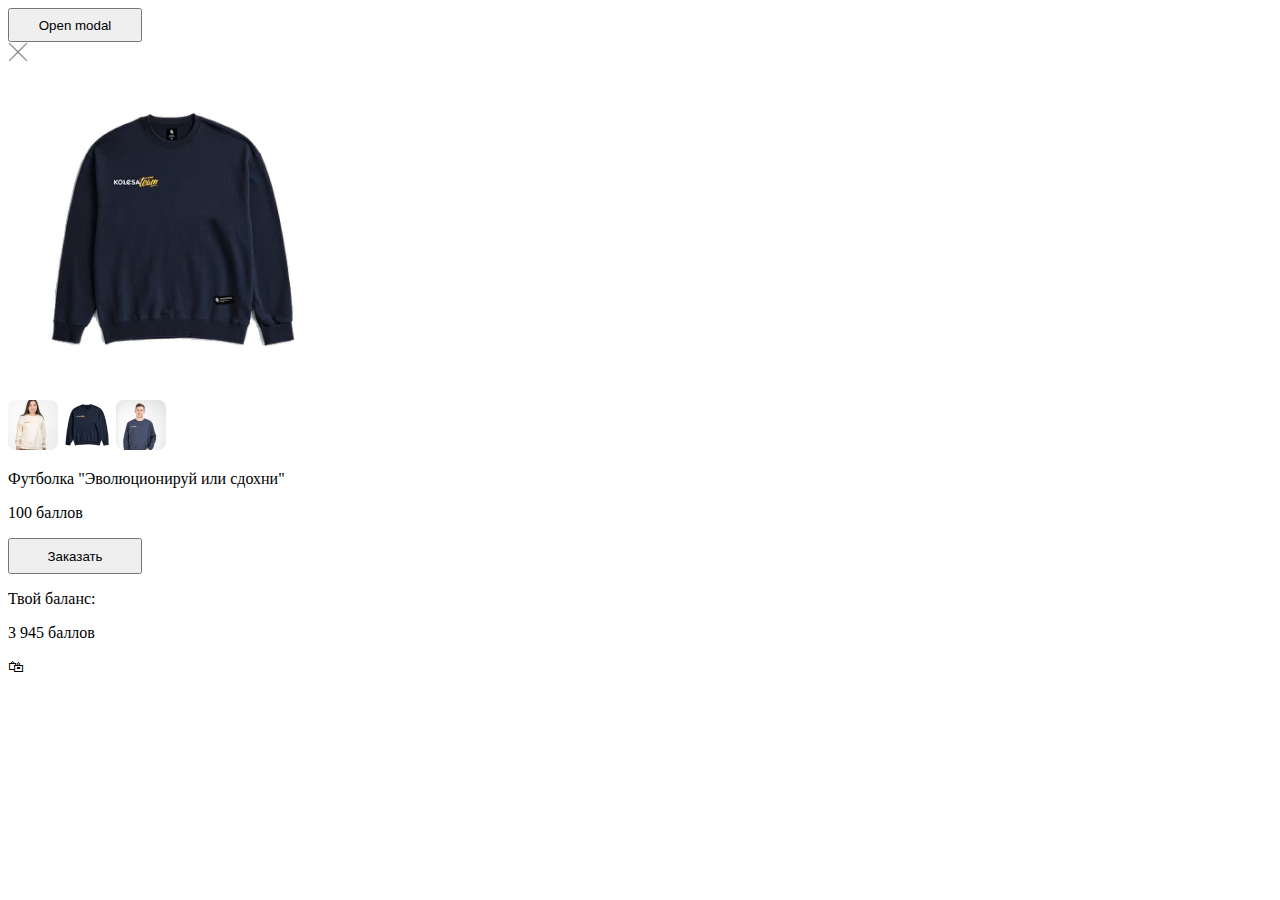
==== index.html @ 21a2577d "In process of creating modal" ====
<!DOCTYPE html>
<html lang="en">
  <head>
    <meta charset="UTF-8" />
    <link rel="icon" type="image/svg+xml" href="/src/assets/favicon.svg" />
    <meta name="viewport" content="width=device-width, initial-scale=1.0" />
    <link rel="preconnect" href="https://fonts.googleapis.com">
    <link rel="preconnect" href="https://fonts.gstatic.com" crossorigin>
    <link href="https://fonts.googleapis.com/css2?family=Open+Sans&display=swap" rel="stylesheet">
    <title>Vite App</title>
  </head>
  <body>
    <div id="app"></div>
    <!-- Button that opens modal -->
    <button type="button" class="open-modal"
    data-toggle="modal" data-target="#modal"
    style="width: 134px; height: 34px;">
        Open modal
    </button>
    <!-- Backdrop -->
    <div class="modal-backdrop"></div>
    <!-- Modal -->
    <div class="modal"
    style="max-width: 1039px; height: fit-content;">
        <div class="modal-content">
            <img src="./src/assets/Icon shape.svg" alt="close sign" class="close">
            <div class="modal-body">
                <div class="images">
                    <img src="./src/assets/image 7.png" alt="Самая модная футболка">
                    <div class="images-previews">
                        <img src="./src/assets/🌆 Image.png" alt="Третья модная фотка">
                        <img src="./src/assets/🌆 Image-1.png" alt="Первая модная фотка">
                        <img src="./src/assets/🌆 Image-2.png" alt="Вторая модная фотка">
                    </div>
                </div>
                <div class="description">
                    <p class="title">Футболка "Эволюционируй или сдохни"</p>
                    <p class="price">100 баллов</p>
                    <button type="button" class="buy"
                    style="width: 134px; height: 36px;">
                    Заказать
                    </button>
                </div>
                <div class="balance">
                    <div class="balance-description">
                        <p class="balance-text">Твой баланс:</p>
                        <p class="balance-amount">3 945 баллов</p>
                    </div>
                    <span class="balance-icon">🛍</span>
                </div>
            </div>
        </div>
    </div>
    <script type="module" src="/src/js/main.js"></script>
  </body>
</html>
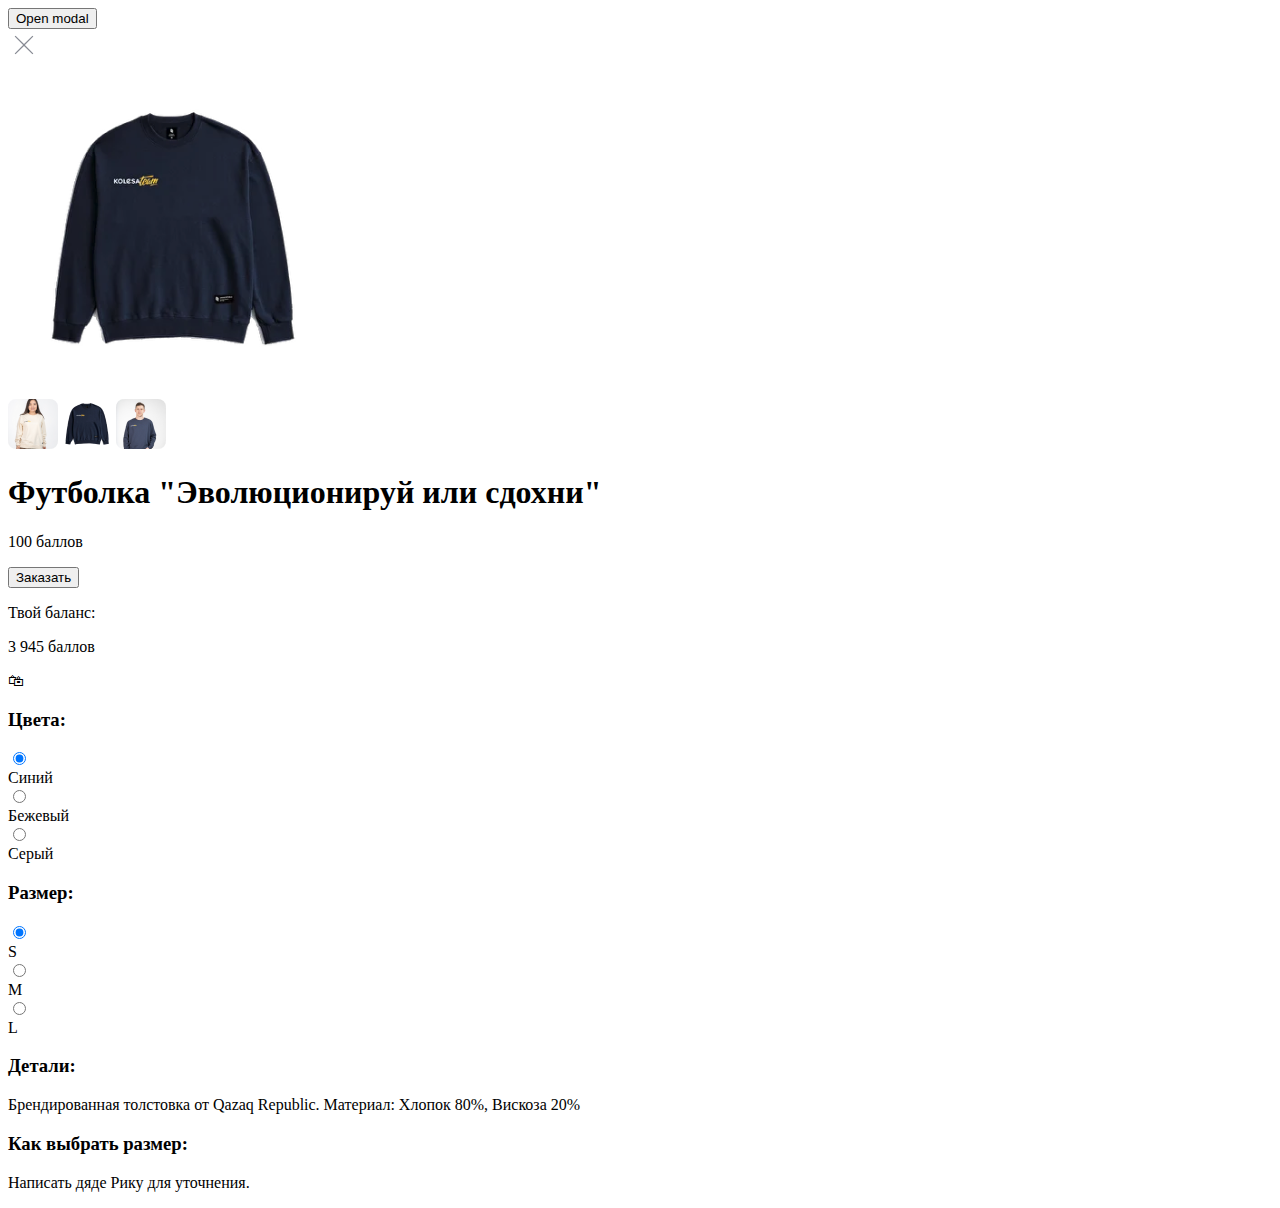
==== commit 2c56a1ed: "Исправления и доработки" ====
--- a/index.html
+++ b/index.html
@@ -1,6 +1,7 @@
 <!DOCTYPE html>
 <html lang="en">
-  <head>
+
+<head>
     <meta charset="UTF-8" />
     <link rel="icon" type="image/svg+xml" href="/src/assets/favicon.svg" />
     <meta name="viewport" content="width=device-width, initial-scale=1.0" />
@@ -8,49 +9,105 @@
     <link rel="preconnect" href="https://fonts.gstatic.com" crossorigin>
     <link href="https://fonts.googleapis.com/css2?family=Open+Sans&display=swap" rel="stylesheet">
     <title>Vite App</title>
-  </head>
-  <body>
+</head>
+
+<body>
     <div id="app"></div>
     <!-- Button that opens modal -->
-    <button type="button" class="open-modal"
-    data-toggle="modal" data-target="#modal"
-    style="width: 134px; height: 34px;">
+    <button type="button" class="open-modal">
         Open modal
     </button>
     <!-- Backdrop -->
     <div class="modal-backdrop"></div>
     <!-- Modal -->
-    <div class="modal"
-    style="max-width: 1039px; height: fit-content;">
+    <div class="modal">
         <div class="modal-content">
-            <img src="./src/assets/Icon shape.svg" alt="close sign" class="close">
+            <img src="./src/assets/Close/close_big.svg" alt="close sign" class="close">
             <div class="modal-body">
                 <div class="images">
-                    <img src="./src/assets/image 7.png" alt="Самая модная футболка">
+                    <img src="./src/assets/image_7.png" alt="Самая модная футболка">
                     <div class="images-previews">
-                        <img src="./src/assets/🌆 Image.png" alt="Третья модная фотка">
-                        <img src="./src/assets/🌆 Image-1.png" alt="Первая модная фотка">
-                        <img src="./src/assets/🌆 Image-2.png" alt="Вторая модная фотка">
+                        <img src="./src/assets/image.png" alt="Третья модная фотка">
+                        <img src="./src/assets/image_1.png" alt="Первая модная фотка">
+                        <img src="./src/assets/image_2.png" alt="Вторая модная фотка">
                     </div>
                 </div>
                 <div class="description">
-                    <p class="title">Футболка "Эволюционируй или сдохни"</p>
-                    <p class="price">100 баллов</p>
-                    <button type="button" class="buy"
-                    style="width: 134px; height: 36px;">
-                    Заказать
-                    </button>
-                </div>
-                <div class="balance">
-                    <div class="balance-description">
-                        <p class="balance-text">Твой баланс:</p>
-                        <p class="balance-amount">3 945 баллов</p>
+                    <div class="description-head">
+                        <h1 class="title">Футболка "Эволюционируй или сдохни"</h1>
+                        <p class="price">100 баллов</p>
+                        <button type="button" class="buy">
+                            Заказать
+                        </button>
                     </div>
-                    <span class="balance-icon">🛍</span>
+                    <div class="description-balance">
+                        <div class="balance-details">
+                            <p class="balance-text">Твой баланс:</p>
+                            <p class="balance-amount">3 945 баллов</p>
+                        </div>
+                        <span class="balance-icon">🛍</span>
+                    </div>
+                    <!-- colors -->
+                    <div class="colors">
+                        <h3>Цвета: </h3>
+                        <form>
+                            <div class="colors_radio_btn">
+                                <input class="color_input" id="radio-1" type="radio" name="radio" value="blue" checked>
+                                <div class="color-block blue"></div>
+                                <label for="radio-1">Синий</label>
+                            </div>
+
+                            <div class="colors_radio_btn">
+                                <input class="color_input" id="radio-2" type="radio" name="radio" value="beige">
+                                <div class="color-block beige"></div>
+                                <label for="radio-2">Бежевый</label>
+                            </div>
+
+                            <div class="colors_radio_btn">
+                                <input class="color_input" id="radio-3" type="radio" name="radio" value="gray">
+                                <div class="color-block gray"></div>
+                                <label for="radio-3">Серый</label>
+                            </div>
+                        </form>
+                    </div>
+                    <!-- size -->
+                    <div class="sizes">
+                        <h3>Размер: </h3>
+                        <form>
+                            <div class="sizes_radio_btn">
+                                <input class="size_input" id="radio-4" type="radio" name="radio" value="small" checked>
+                                <div class="size-block"></div>
+                                <label for="radio-4">S</label>
+                            </div>
+
+                            <div class="sizes_radio_btn">
+                                <input class="size_input" id="radio-5" type="radio" name="radio" value="medium">
+                                <div class="size-block"></div>
+                                <label for="radio-5">M</label>
+                            </div>
+
+                            <div class="sizes_radio_btn">
+                                <input class="size_input" id="radio-6" type="radio" name="radio" value="large">
+                                <div class="size-block"></div>
+                                <label for="radio-6">L</label>
+                            </div>
+                        </form>
+                    </div>
+                    <!-- details -->
+                    <div class="details">
+                        <h3>Детали: </h3>
+                        <p>Брендированная толстовка от Qazaq Republic. Материал: Хлопок 80%, Вискоза 20%</p>
+                    </div>
+                    <!-- how to choose -->
+                    <div class="choose">
+                        <h3>Как выбрать размер: </h3>
+                        <p>Написать дяде Рику для уточнения.</p>
+                    </div>
                 </div>
             </div>
         </div>
     </div>
     <script type="module" src="/src/js/main.js"></script>
-  </body>
+</body>
+
 </html>
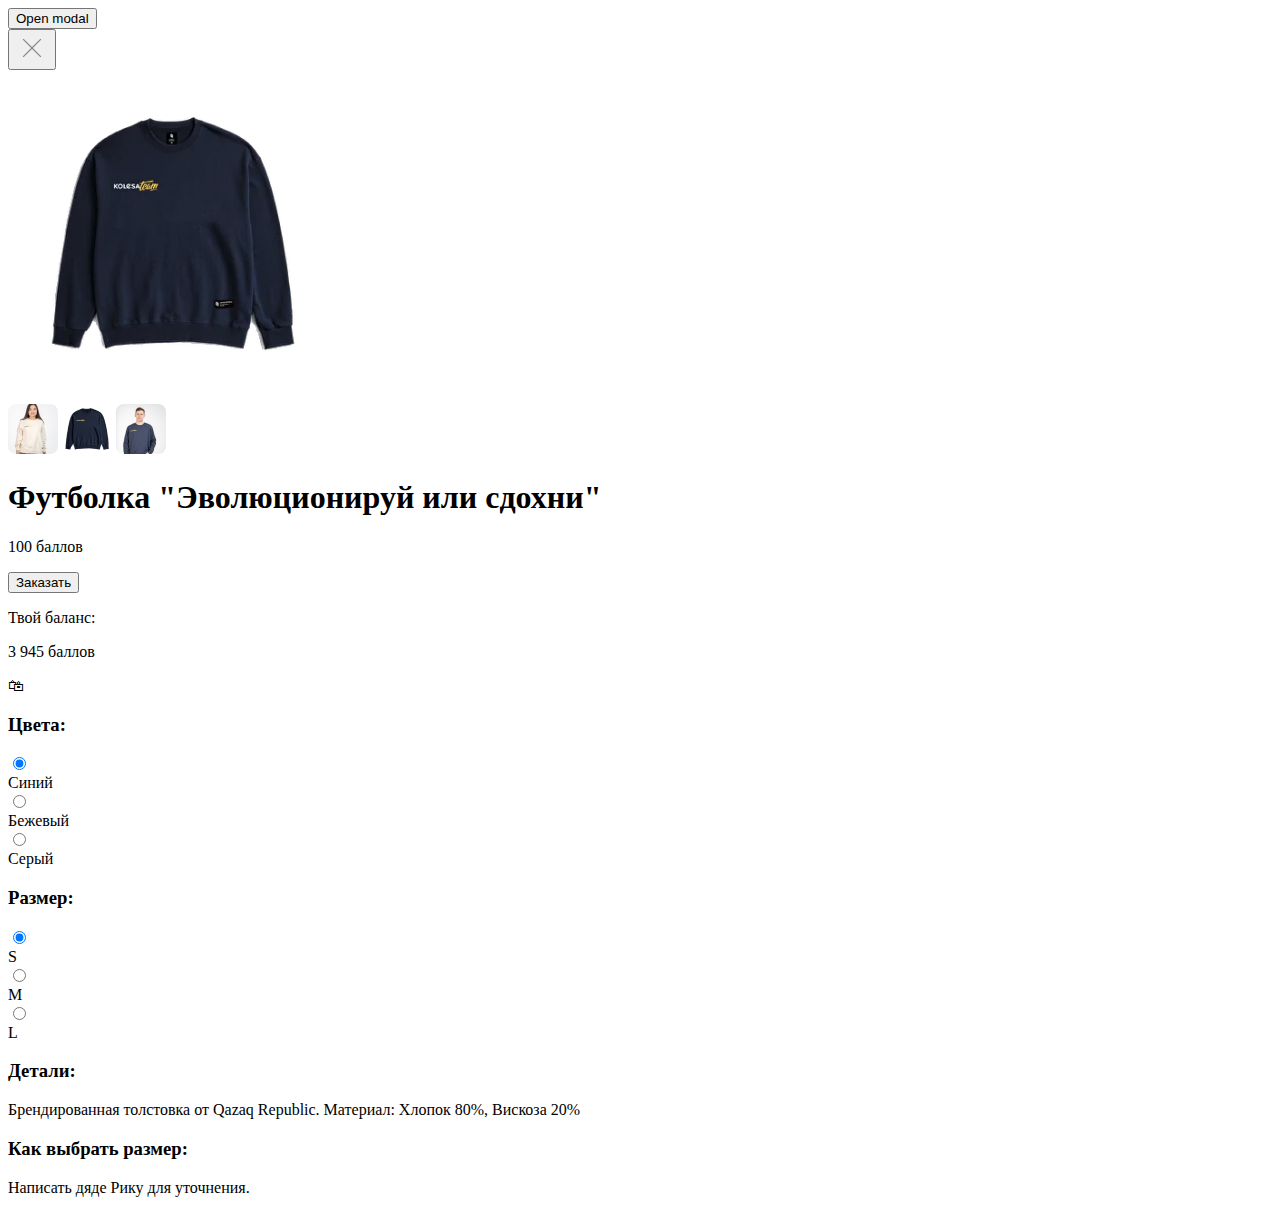
==== commit 3030389d: "небольшие поправки в html" ====
--- a/index.html
+++ b/index.html
@@ -22,7 +22,9 @@
     <!-- Modal -->
     <div class="modal">
         <div class="modal-content">
-            <img src="./src/assets/Close/close_big.svg" alt="close sign" class="close">
+            <button type="button">
+                <img src="./src/assets/Close/close_big.svg" alt="close sign" class="close">
+            </button>
             <div class="modal-body">
                 <div class="images">
                     <img src="./src/assets/image_7.png" alt="Самая модная футболка">
@@ -49,7 +51,7 @@
                     </div>
                     <!-- colors -->
                     <div class="colors">
-                        <h3>Цвета: </h3>
+                        <h3>Цвета:</h3>
                         <form>
                             <div class="colors_radio_btn">
                                 <input class="color_input" id="radio-1" type="radio" name="radio" value="blue" checked>
@@ -72,7 +74,7 @@
                     </div>
                     <!-- size -->
                     <div class="sizes">
-                        <h3>Размер: </h3>
+                        <h3>Размер:</h3>
                         <form>
                             <div class="sizes_radio_btn">
                                 <input class="size_input" id="radio-4" type="radio" name="radio" value="small" checked>
@@ -95,12 +97,12 @@
                     </div>
                     <!-- details -->
                     <div class="details">
-                        <h3>Детали: </h3>
+                        <h3>Детали:</h3>
                         <p>Брендированная толстовка от Qazaq Republic. Материал: Хлопок 80%, Вискоза 20%</p>
                     </div>
                     <!-- how to choose -->
                     <div class="choose">
-                        <h3>Как выбрать размер: </h3>
+                        <h3>Как выбрать размер:</h3>
                         <p>Написать дяде Рику для уточнения.</p>
                     </div>
                 </div>
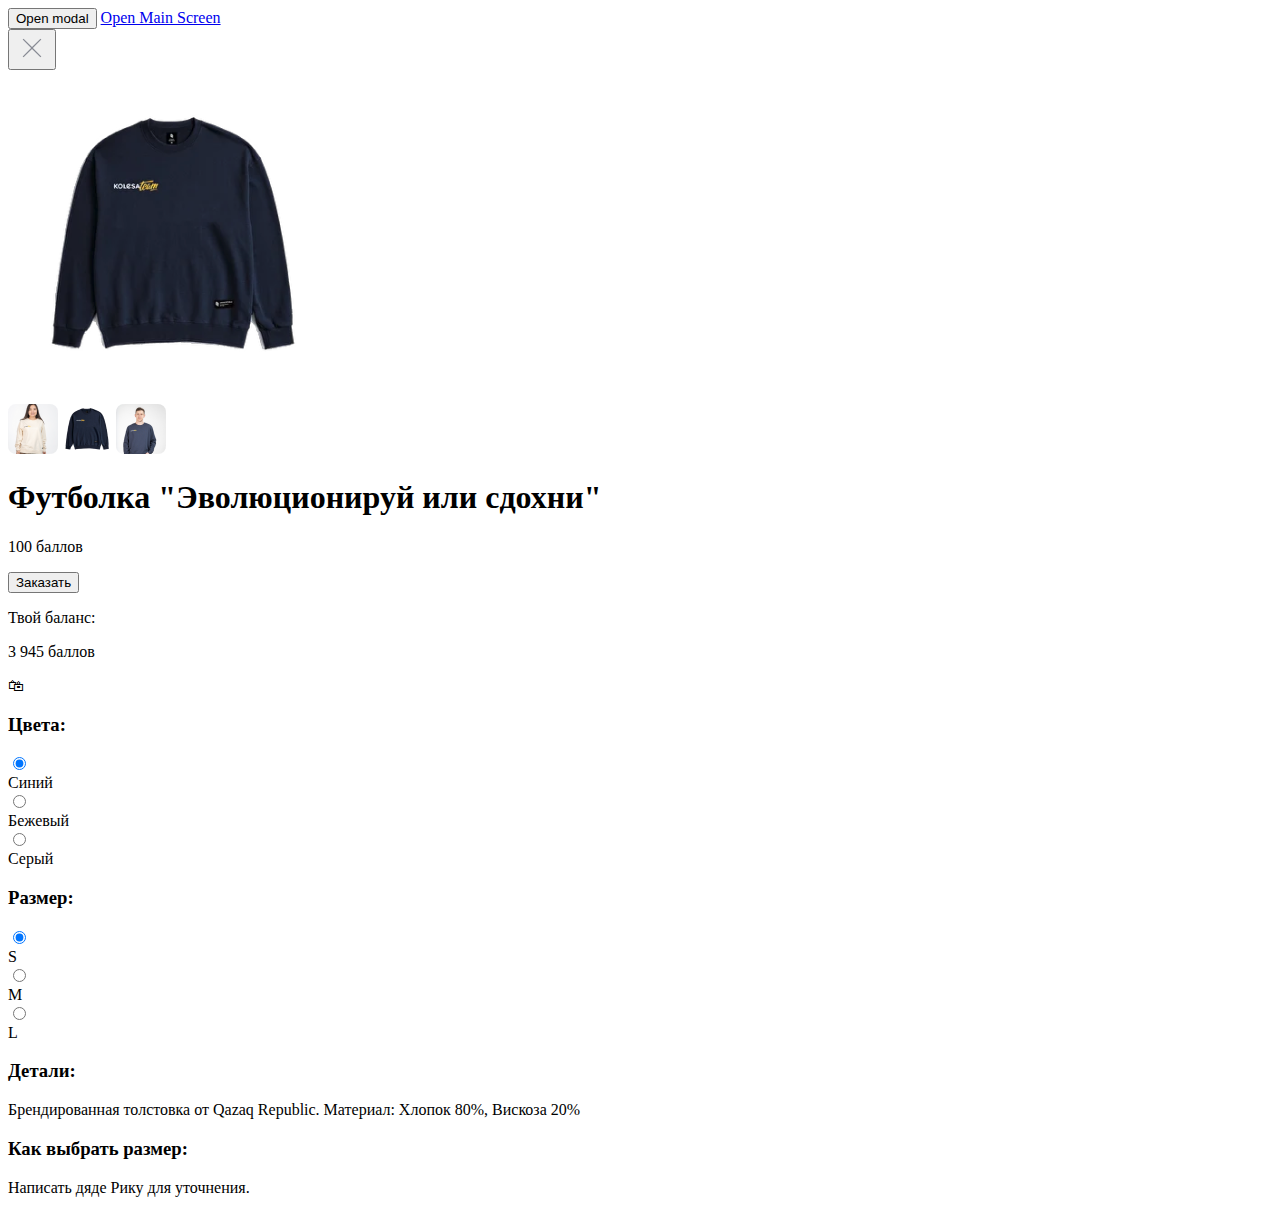
==== commit 91756d09: "Main Screen" ====
--- a/index.html
+++ b/index.html
@@ -14,31 +14,55 @@
 <body>
     <div id="app"></div>
     <!-- Button that opens modal -->
-    <button type="button" class="open-modal">
+    <button
+        type="button"
+        class="open-modal"
+    >
         Open modal
     </button>
+    <!-- Go to Main Screen -->
+    <a href="./main.html">Open Main Screen</a>
     <!-- Backdrop -->
     <div class="modal-backdrop"></div>
     <!-- Modal -->
     <div class="modal">
         <div class="modal-content">
             <button type="button">
-                <img src="./src/assets/Close/close_big.svg" alt="close sign" class="close">
+                <img
+                    src="./src/assets/Close/close_big.svg"
+                    alt="close sign"
+                    class="close"
+                >
             </button>
             <div class="modal-body">
                 <div class="images">
-                    <img src="./src/assets/image_7.png" alt="Самая модная футболка">
+                    <img
+                        src="./src/assets/image_7.png"
+                        alt="Самая модная футболка"
+                    >
                     <div class="images-previews">
-                        <img src="./src/assets/image.png" alt="Третья модная фотка">
-                        <img src="./src/assets/image_1.png" alt="Первая модная фотка">
-                        <img src="./src/assets/image_2.png" alt="Вторая модная фотка">
+                        <img
+                            src="./src/assets/image.png"
+                            alt="Третья модная фотка"
+                        >
+                        <img
+                            src="./src/assets/image_1.png"
+                            alt="Первая модная фотка"
+                        >
+                        <img
+                            src="./src/assets/image_2.png"
+                            alt="Вторая модная фотка"
+                        >
                     </div>
                 </div>
                 <div class="description">
                     <div class="description-head">
                         <h1 class="title">Футболка "Эволюционируй или сдохни"</h1>
                         <p class="price">100 баллов</p>
-                        <button type="button" class="buy">
+                        <button
+                            type="button"
+                            class="buy"
+                        >
                             Заказать
                         </button>
                     </div>
@@ -54,19 +78,38 @@
                         <h3>Цвета:</h3>
                         <form>
                             <div class="colors_radio_btn">
-                                <input class="color_input" id="radio-1" type="radio" name="radio" value="blue" checked>
+                                <input
+                                    class="color_input"
+                                    id="radio-1"
+                                    type="radio"
+                                    name="radio"
+                                    value="blue"
+                                    checked
+                                >
                                 <div class="color-block blue"></div>
                                 <label for="radio-1">Синий</label>
                             </div>
 
                             <div class="colors_radio_btn">
-                                <input class="color_input" id="radio-2" type="radio" name="radio" value="beige">
+                                <input
+                                class="color_input"
+                                id="radio-2"
+                                type="radio"
+                                name="radio"
+                                value="beige"
+                                >
                                 <div class="color-block beige"></div>
                                 <label for="radio-2">Бежевый</label>
                             </div>
 
                             <div class="colors_radio_btn">
-                                <input class="color_input" id="radio-3" type="radio" name="radio" value="gray">
+                                <input
+                                class="color_input"
+                                id="radio-3"
+                                type="radio"
+                                name="radio"
+                                value="gray"
+                                >
                                 <div class="color-block gray"></div>
                                 <label for="radio-3">Серый</label>
                             </div>
@@ -77,19 +120,38 @@
                         <h3>Размер:</h3>
                         <form>
                             <div class="sizes_radio_btn">
-                                <input class="size_input" id="radio-4" type="radio" name="radio" value="small" checked>
+                                <input
+                                class="size_input"
+                                id="radio-4"
+                                type="radio"
+                                name="radio"
+                                value="small"
+                                checked
+                                >
                                 <div class="size-block"></div>
                                 <label for="radio-4">S</label>
                             </div>
 
                             <div class="sizes_radio_btn">
-                                <input class="size_input" id="radio-5" type="radio" name="radio" value="medium">
+                                <input
+                                class="size_input"
+                                id="radio-5"
+                                type="radio"
+                                name="radio"
+                                value="medium"
+                                >
                                 <div class="size-block"></div>
                                 <label for="radio-5">M</label>
                             </div>
 
                             <div class="sizes_radio_btn">
-                                <input class="size_input" id="radio-6" type="radio" name="radio" value="large">
+                                <input
+                                class="size_input"
+                                id="radio-6"
+                                type="radio"
+                                name="radio"
+                                value="large"
+                                >
                                 <div class="size-block"></div>
                                 <label for="radio-6">L</label>
                             </div>
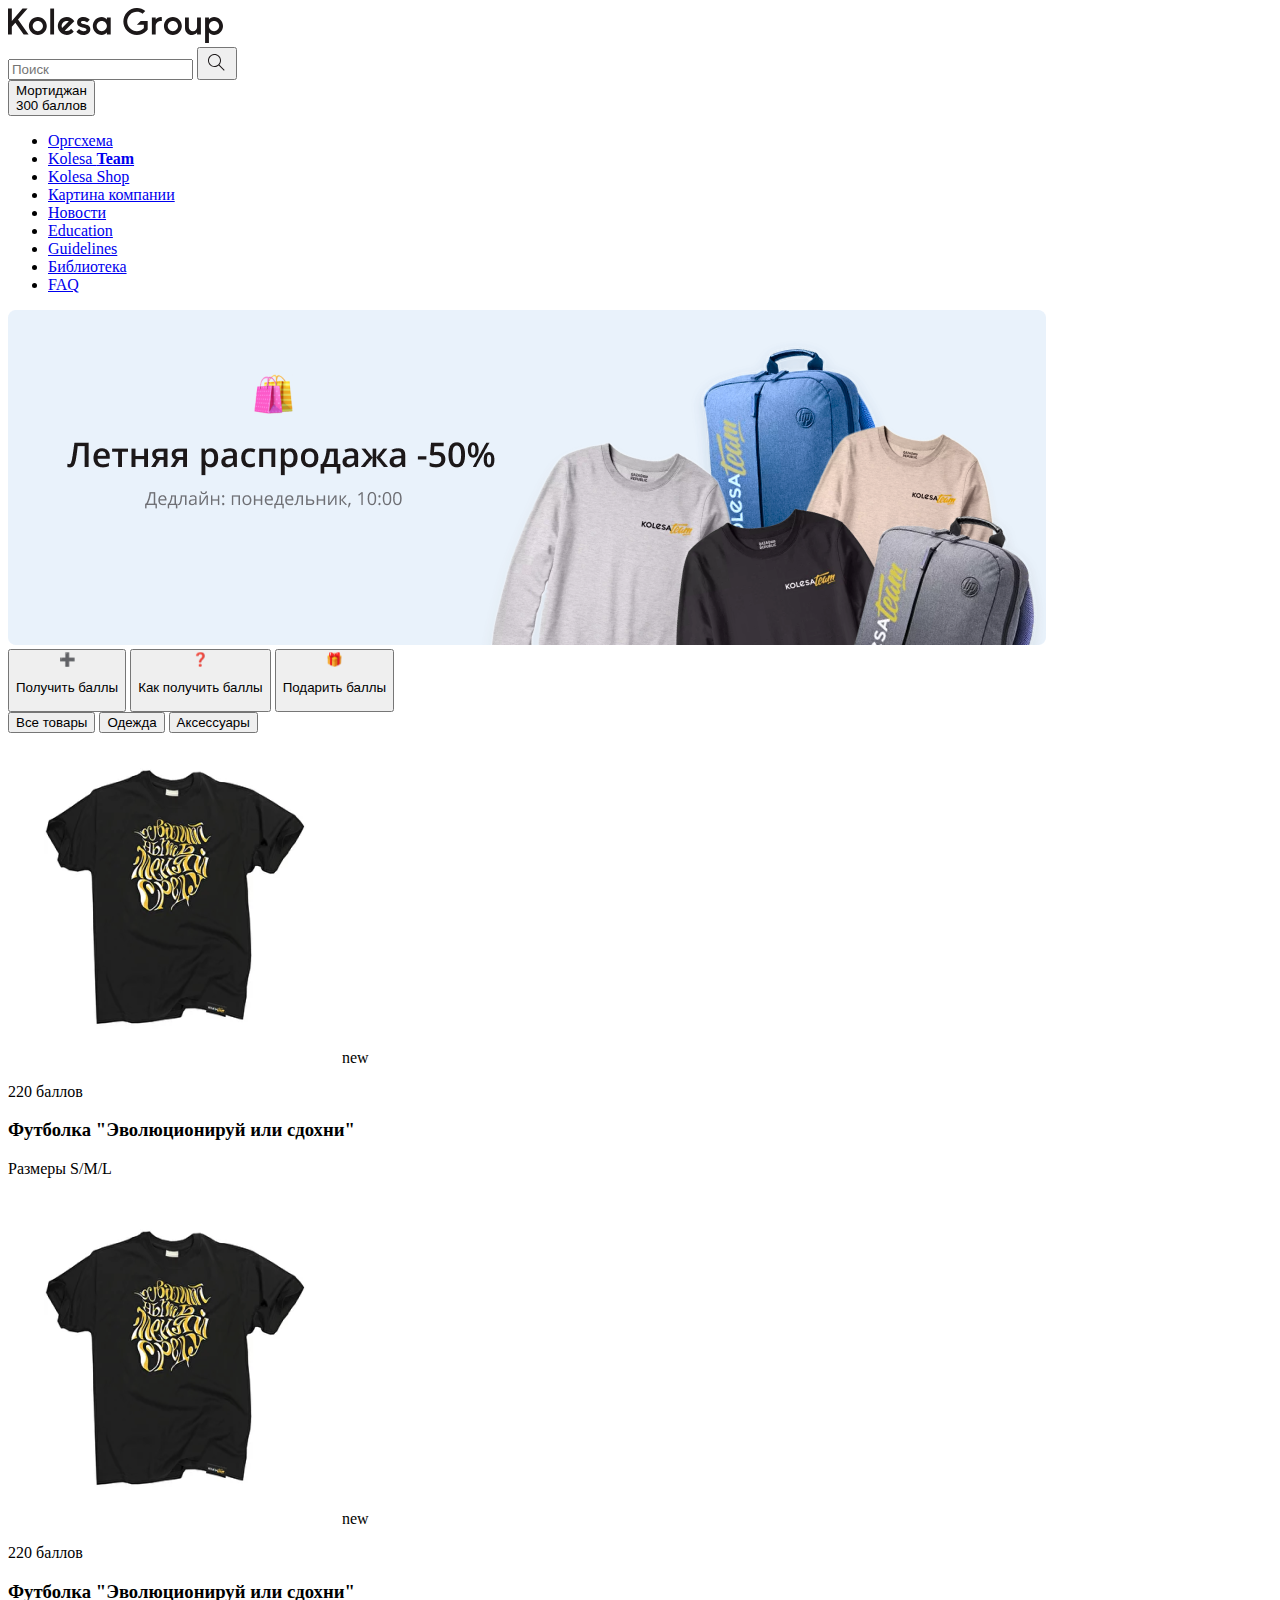
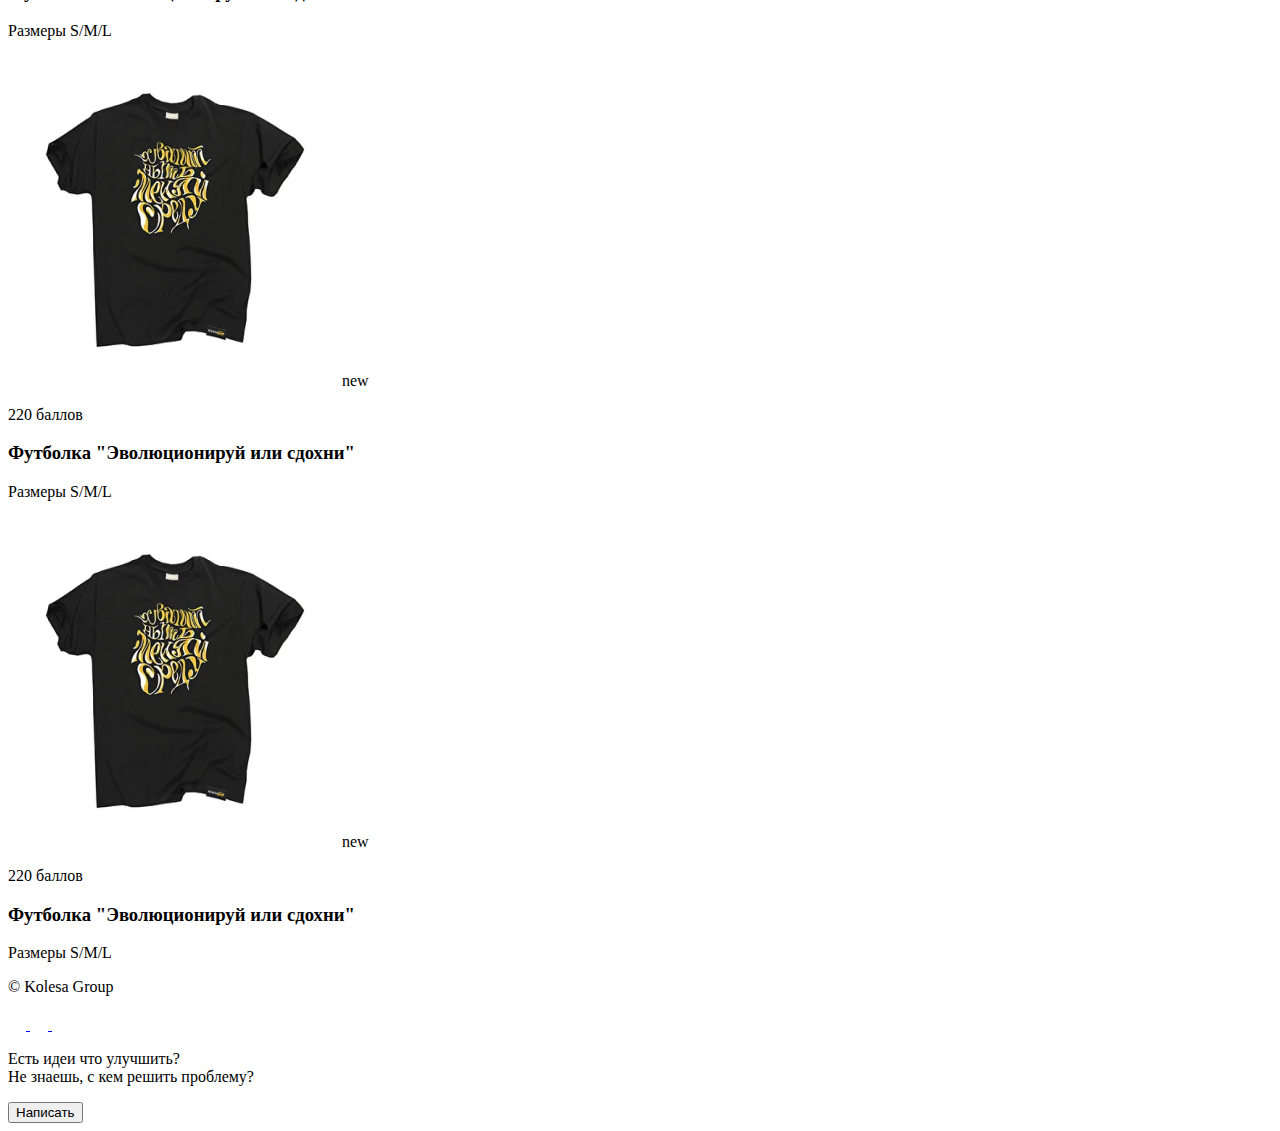
==== commit ad0732dd: "added scss, fixed bem" ====
--- a/index.html
+++ b/index.html
@@ -2,176 +2,337 @@
 <html lang="en">
 
 <head>
-    <meta charset="UTF-8" />
-    <link rel="icon" type="image/svg+xml" href="/src/assets/favicon.svg" />
-    <meta name="viewport" content="width=device-width, initial-scale=1.0" />
+    <meta charset="UTF-8">
+    <meta http-equiv="X-UA-Compatible" content="IE=edge">
+    <meta name="viewport" content="width=device-width, initial-scale=1.0">
     <link rel="preconnect" href="https://fonts.googleapis.com">
     <link rel="preconnect" href="https://fonts.gstatic.com" crossorigin>
     <link href="https://fonts.googleapis.com/css2?family=Open+Sans&display=swap" rel="stylesheet">
-    <title>Vite App</title>
+    <title>Vite app</title>
 </head>
 
 <body>
-    <div id="app"></div>
-    <!-- Button that opens modal -->
-    <button
-        type="button"
-        class="open-modal"
-    >
-        Open modal
-    </button>
-    <!-- Go to Main Screen -->
-    <a href="./main.html">Open Main Screen</a>
-    <!-- Backdrop -->
-    <div class="modal-backdrop"></div>
-    <!-- Modal -->
-    <div class="modal">
-        <div class="modal-content">
-            <button type="button">
+    <div class="wrapper">
+        <!-- header -->
+        <header class="header">
+            <div class="logo">
                 <img
-                    src="./src/assets/Close/close_big.svg"
-                    alt="close sign"
-                    class="close"
-                >
+                    src="./src/assets/project_logo/logo.svg"
+                    alt="Kolesa logo"
+                >
+            </div>
+            <form class="search">
+                <input
+                    type="search"
+                    placeholder="Поиск"
+                    class="search__input"
+                >
+                <button
+                    type="submit"
+                    class="search__btn"
+                >
+                    <svg
+                        width="24"
+                        height="24"
+                        viewBox="0 0 24 24"
+                        fill="none"
+                        xmlns="http://www.w3.org/2000/svg"
+                    >
+                        <path
+                            fill-rule="evenodd"
+                            clip-rule="evenodd"
+                            d="M13.6913 14.062C12.7403 15.181 11.4093 15.864 9.94535 15.982C9.79435 15.995 9.64235 16 9.49335 16C6.65335 16 4.24835 13.781 4.01835 10.946C3.89935 9.482 4.35835 8.058 5.30935 6.939C6.26035 5.82 7.59035 5.137 9.05435 5.019C9.20635 5.006 9.35835 5 9.50735 5C12.3473 5 14.7523 7.22 14.9823 10.055C15.1013 11.519 14.6423 12.942 13.6913 14.062ZM19.6463 19.94L14.4353 14.729C15.5233 13.458 16.1253 11.773 15.9793 9.974C15.7023 6.575 12.8583 3.999 9.50735 4C9.33135 4 9.15235 4.007 8.97435 4.022C5.39635 4.313 2.73135 7.449 3.02135 11.027C3.29735 14.426 6.14135 17 9.49335 17C9.66935 17 9.84735 16.994 10.0263 16.979C11.4473 16.864 12.7193 16.294 13.7243 15.432L18.9393 20.647L19.6463 19.94Z"
+                            fill="#1C1819"
+                            stroke-width="1"
+                        />
+                    </svg>
+                </button>
+            </form>
+            <button
+                type="button"
+                class="user"
+            >
+                <div class="user__circle"></div>
+                <div class="user__info">
+                    <div class="user__name">Мортиджан</div>
+                    <div class="user__balance">300 баллов</div>
+                </div>
             </button>
-            <div class="modal-body">
-                <div class="images">
+        </header>
+
+        <!-- main block -->
+        <main class="main">
+            <!-- navigation - menu -->
+            <nav class="nav">
+                <ul class="nav__menu">
+                    <li class="nav__link">
+                        <a
+                            href="#"
+                            class="nav__item"
+                        >
+                            Оргсхема
+                        </a>
+                    </li>
+                    <li class="nav__link">
+                        <a
+                            href="#"
+                            class="nav__item"
+                        >
+                            Kolesa <b>Team</b>
+                        </a>
+                    </li>
+                    <li class="nav__link">
+                        <div class="nav__line"></div>
+                        <a
+                            href="#"
+                            class="nav__item nav__active"
+                        >
+                            Kolesa Shop
+                        </a>
+                    </li>
+                    <li class="nav__link">
+                        <a
+                            href="#"
+                            class="nav__item"
+                        >
+                            Картина компании
+                        </a>
+                    </li>
+                    <li class="nav__link">
+                        <a
+                            href="#"
+                            class="nav__item"
+                        >
+                            Новости
+                        </a>
+                    </li>
+                    <li class="nav__link">
+                        <a
+                            href="#"
+                            class="nav__item"
+                        >
+                            Education
+                        </a>
+                    </li>
+                    <li class="nav__link">
+                        <a
+                            href="#"
+                            class="nav__item"
+                        >
+                            Guidelines
+                        </a>
+                    </li>
+                    <li class="nav__link">
+                        <a
+                            href="#"
+                            class="nav__item"
+                        >
+                            Библиотека
+                        </a>
+                    </li>
+                    <li class="nav__link">
+                        <a
+                            href="#"
+                            class="nav__item"
+                        >
+                            FAQ
+                        </a>
+                    </li>
+                </ul>
+            </nav>
+
+            <!-- banner, hot keys, tabs, items -->
+            <section class="main__content">
+                <!-- banner -->
+                <div class="banner">
                     <img
-                        src="./src/assets/image_7.png"
-                        alt="Самая модная футболка"
-                    >
-                    <div class="images-previews">
-                        <img
-                            src="./src/assets/image.png"
-                            alt="Третья модная фотка"
-                        >
-                        <img
-                            src="./src/assets/image_1.png"
-                            alt="Первая модная фотка"
-                        >
-                        <img
-                            src="./src/assets/image_2.png"
-                            alt="Вторая модная фотка"
-                        >
+                        src="/src/assets/banner.png"
+                        alt="banner"
+                    >
+                </div>
+                <!-- hot keys -->
+                <div class="hot">
+                    <button
+                        type="button"
+                        class="hot__btn"
+                    >
+                        <span class="hot__icon">➕</span>
+                        <p class="hot__text">Получить баллы</p>
+                    </button>
+                    <button
+                        type="button"
+                        class="hot__btn"
+                    >
+                        <span class="hot__icon">❓</span>
+                        <p class="hot__text">Как получить баллы</p>
+                    </button>
+                    <button
+                        type="button"
+                        class="hot__btn"
+                    >
+                        <span class="hot__icon">🎁</span>
+                        <p class="hot__text">Подарить баллы</p>
+                    </button>
+                </div>
+                <!-- tabs -->
+                <div class="tabs">
+                    <button
+                        type="button"
+                        class="tabs__btn tabs__active"
+                    >
+                        Все товары
+                    </button>
+                    <button
+                        type="button"
+                        class="tabs__btn"
+                    >
+                        Одежда
+                    </button>
+                    <button
+                        type="button"
+                        class="tabs__btn"
+                    >
+                        Аксессуары
+                    </button>
+                </div>
+                <!-- items -->
+                <div class="main__items">
+                    <div class="card">
+                        <div class="card__image">
+                            <img
+                                src="./src/assets/image_4.png"
+                                alt="Модная футболка"
+                                class="card__photo"
+                            >
+                            <span class="card__beige">new</span>
+                        </div>
+                        <div class="card__description">
+                            <p class="card__price">220 баллов</p>
+                            <h3 class="card__title">Футболка "Эволюционируй или сдохни"</h3>
+                            <p class="card__size">Размеры S/M/L</p>
+                            <button
+                                type="button"
+                                class="card__btn"
+                                hidden
+                            >
+                                Заказать
+                            </button>
+                        </div>
                     </div>
-                </div>
-                <div class="description">
-                    <div class="description-head">
-                        <h1 class="title">Футболка "Эволюционируй или сдохни"</h1>
-                        <p class="price">100 баллов</p>
-                        <button
-                            type="button"
-                            class="buy"
-                        >
-                            Заказать
-                        </button>
+
+                    <div class="card">
+                        <div class="card__image">
+                            <img
+                                src="./src/assets/image_4.png"
+                                alt="Модная футболка"
+                                class="card__photo"
+                            >
+                            <span class="card__beige">new</span>
+                        </div>
+                        <div class="card__description">
+                            <p class="card__price">220 баллов</p>
+                            <h3 class="card__title">Футболка "Эволюционируй или сдохни"</h3>
+                            <p class="card__size">Размеры S/M/L</p>
+                            <button
+                                type="button"
+                                class="card__btn"
+                                hidden
+                            >
+                                Заказать
+                            </button>
+                        </div>
                     </div>
-                    <div class="description-balance">
-                        <div class="balance-details">
-                            <p class="balance-text">Твой баланс:</p>
-                            <p class="balance-amount">3 945 баллов</p>
-                        </div>
-                        <span class="balance-icon">🛍</span>
+
+                    <div class="card">
+                        <div class="card__image">
+                            <img
+                                src="./src/assets/image_4.png"
+                                alt="Модная футболка"
+                                class="card__photo"
+                            >
+                            <span class="card__beige">new</span>
+                        </div>
+                        <div class="card__description">
+                            <p class="card__price">220 баллов</p>
+                            <h3 class="card__title">Футболка "Эволюционируй или сдохни"</h3>
+                            <p class="card__size">Размеры S/M/L</p>
+                            <button
+                                type="button"
+                                class="card__btn"
+                                hidden
+                            >
+                                Заказать
+                            </button>
+                        </div>
                     </div>
-                    <!-- colors -->
-                    <div class="colors">
-                        <h3>Цвета:</h3>
-                        <form>
-                            <div class="colors_radio_btn">
-                                <input
-                                    class="color_input"
-                                    id="radio-1"
-                                    type="radio"
-                                    name="radio"
-                                    value="blue"
-                                    checked
-                                >
-                                <div class="color-block blue"></div>
-                                <label for="radio-1">Синий</label>
-                            </div>
-
-                            <div class="colors_radio_btn">
-                                <input
-                                class="color_input"
-                                id="radio-2"
-                                type="radio"
-                                name="radio"
-                                value="beige"
-                                >
-                                <div class="color-block beige"></div>
-                                <label for="radio-2">Бежевый</label>
-                            </div>
-
-                            <div class="colors_radio_btn">
-                                <input
-                                class="color_input"
-                                id="radio-3"
-                                type="radio"
-                                name="radio"
-                                value="gray"
-                                >
-                                <div class="color-block gray"></div>
-                                <label for="radio-3">Серый</label>
-                            </div>
-                        </form>
+
+                    <div class="card">
+                        <div class="card__image">
+                            <img
+                                src="./src/assets/image_4.png"
+                                alt="Модная футболка"
+                                class="card__photo"
+                            >
+                            <span class="card__beige">new</span>
+                        </div>
+                        <div class="card__description">
+                            <p class="card__price">220 баллов</p>
+                            <h3 class="card__title">Футболка "Эволюционируй или сдохни"</h3>
+                            <p class="card__size">Размеры S/M/L</p>
+                            <button
+                                type="button"
+                                class="card__btn"
+                                hidden
+                            >
+                                Заказать
+                            </button>
+                        </div>
                     </div>
-                    <!-- size -->
-                    <div class="sizes">
-                        <h3>Размер:</h3>
-                        <form>
-                            <div class="sizes_radio_btn">
-                                <input
-                                class="size_input"
-                                id="radio-4"
-                                type="radio"
-                                name="radio"
-                                value="small"
-                                checked
-                                >
-                                <div class="size-block"></div>
-                                <label for="radio-4">S</label>
-                            </div>
-
-                            <div class="sizes_radio_btn">
-                                <input
-                                class="size_input"
-                                id="radio-5"
-                                type="radio"
-                                name="radio"
-                                value="medium"
-                                >
-                                <div class="size-block"></div>
-                                <label for="radio-5">M</label>
-                            </div>
-
-                            <div class="sizes_radio_btn">
-                                <input
-                                class="size_input"
-                                id="radio-6"
-                                type="radio"
-                                name="radio"
-                                value="large"
-                                >
-                                <div class="size-block"></div>
-                                <label for="radio-6">L</label>
-                            </div>
-                        </form>
-                    </div>
-                    <!-- details -->
-                    <div class="details">
-                        <h3>Детали:</h3>
-                        <p>Брендированная толстовка от Qazaq Republic. Материал: Хлопок 80%, Вискоза 20%</p>
-                    </div>
-                    <!-- how to choose -->
-                    <div class="choose">
-                        <h3>Как выбрать размер:</h3>
-                        <p>Написать дяде Рику для уточнения.</p>
-                    </div>
-                </div>
-            </div>
+                </div>
+            </section>
+        </main>
+    </div>
+    <footer>
+        <div class="socials">
+            <p class="socials__credits">© Kolesa Group</p>
+            <socials-svg>
+                <a
+                    href="#"
+                    class="socials__link"
+                >
+                    <img
+                        src="/src/assets/social_icons/instagram.svg"
+                        alt="instagram icon"
+                    >
+                </a>
+                <a
+                    href="#"
+                    class="socials__link"
+                >
+                    <img
+                        src="/src/assets/social_icons/youtube.svg"
+                        alt="youtube icon"
+                    >
+                </a>
+                <a
+                    href="#"
+                    class="socials__link"
+                >
+                    <img
+                        src="/src/assets/social_icons/vk.svg"
+                        alt="vk icon"
+                    >
+                </a>
+            </socials-svg>
         </div>
-    </div>
-    <script type="module" src="/src/js/main.js"></script>
+        <div class="review">
+            <p class="review__text">
+                Есть идеи что улучшить? <br>
+                Не знаешь, с кем решить проблему?
+            </p>
+            <button class="review__btn">Написать</button>
+        </div>
+    </footer>
 </body>
-
+<script type="module" src="./src/js/main.js"></script>
 </html>
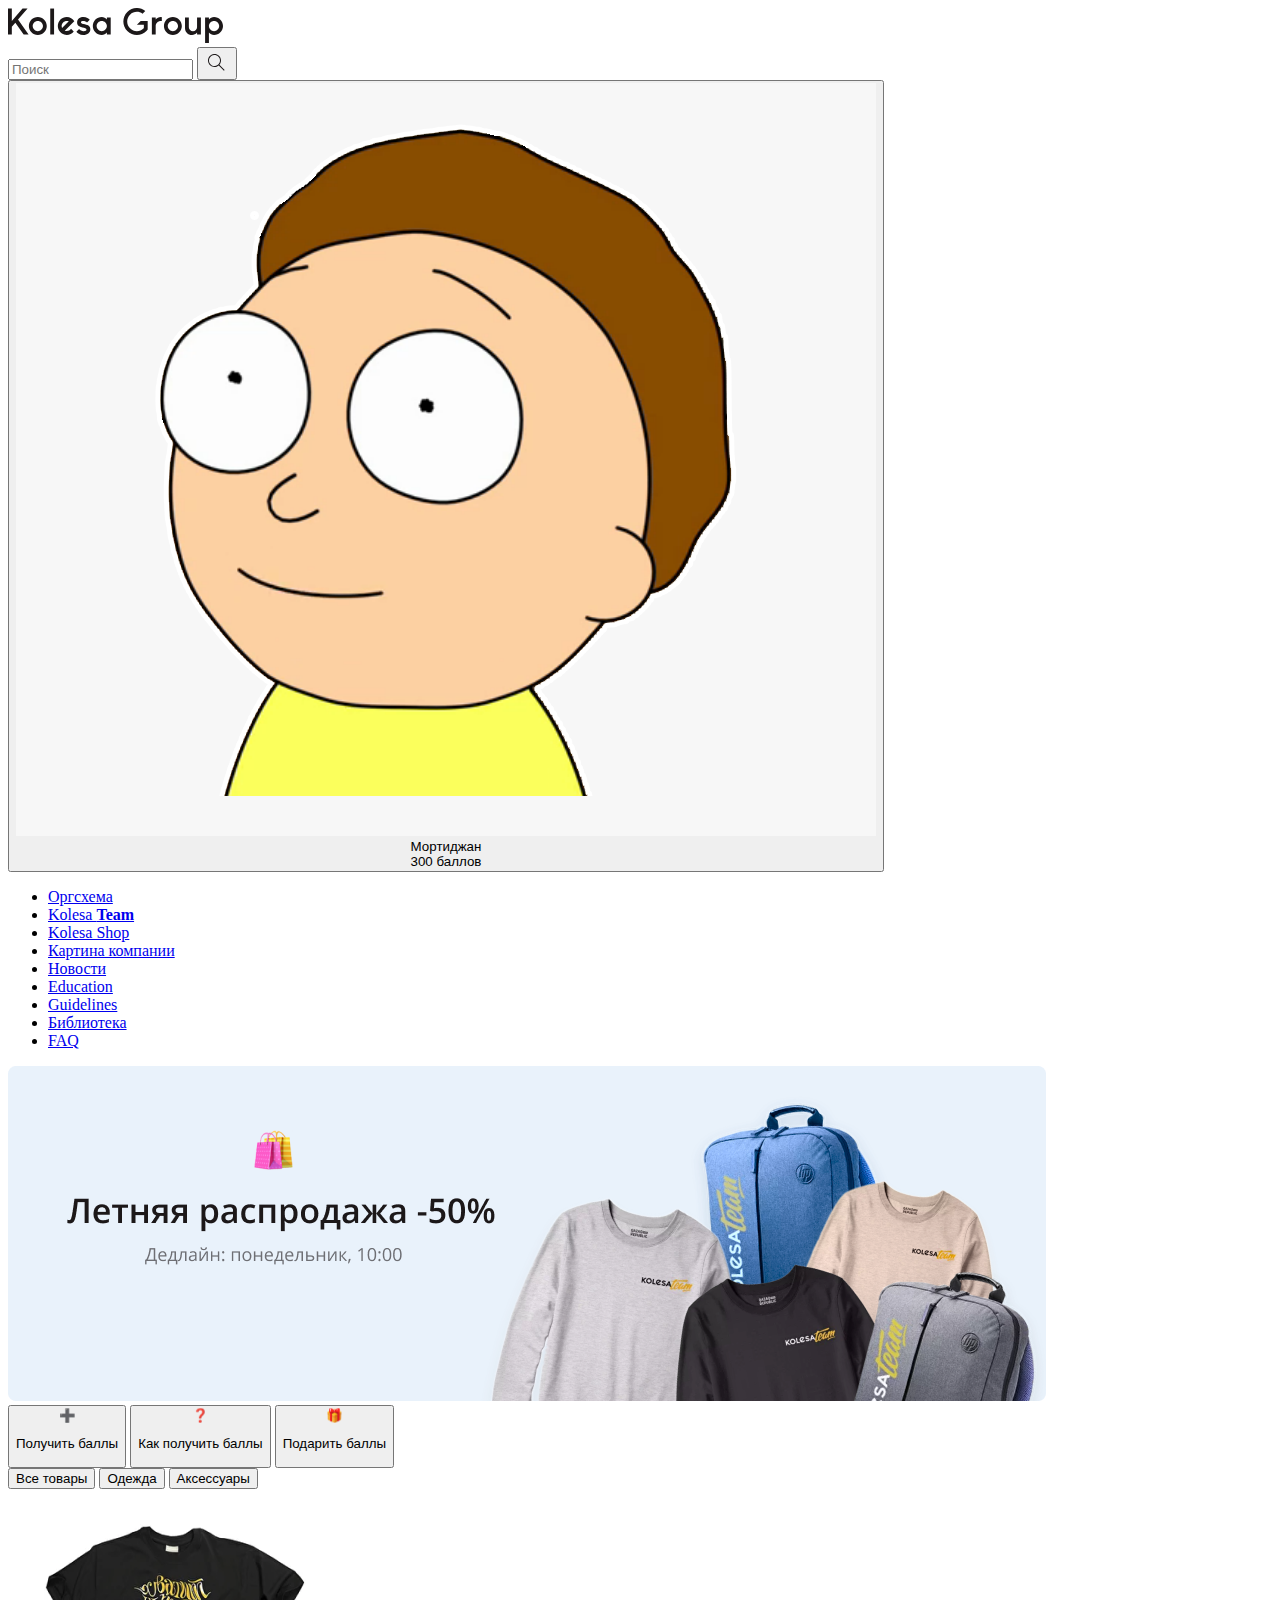
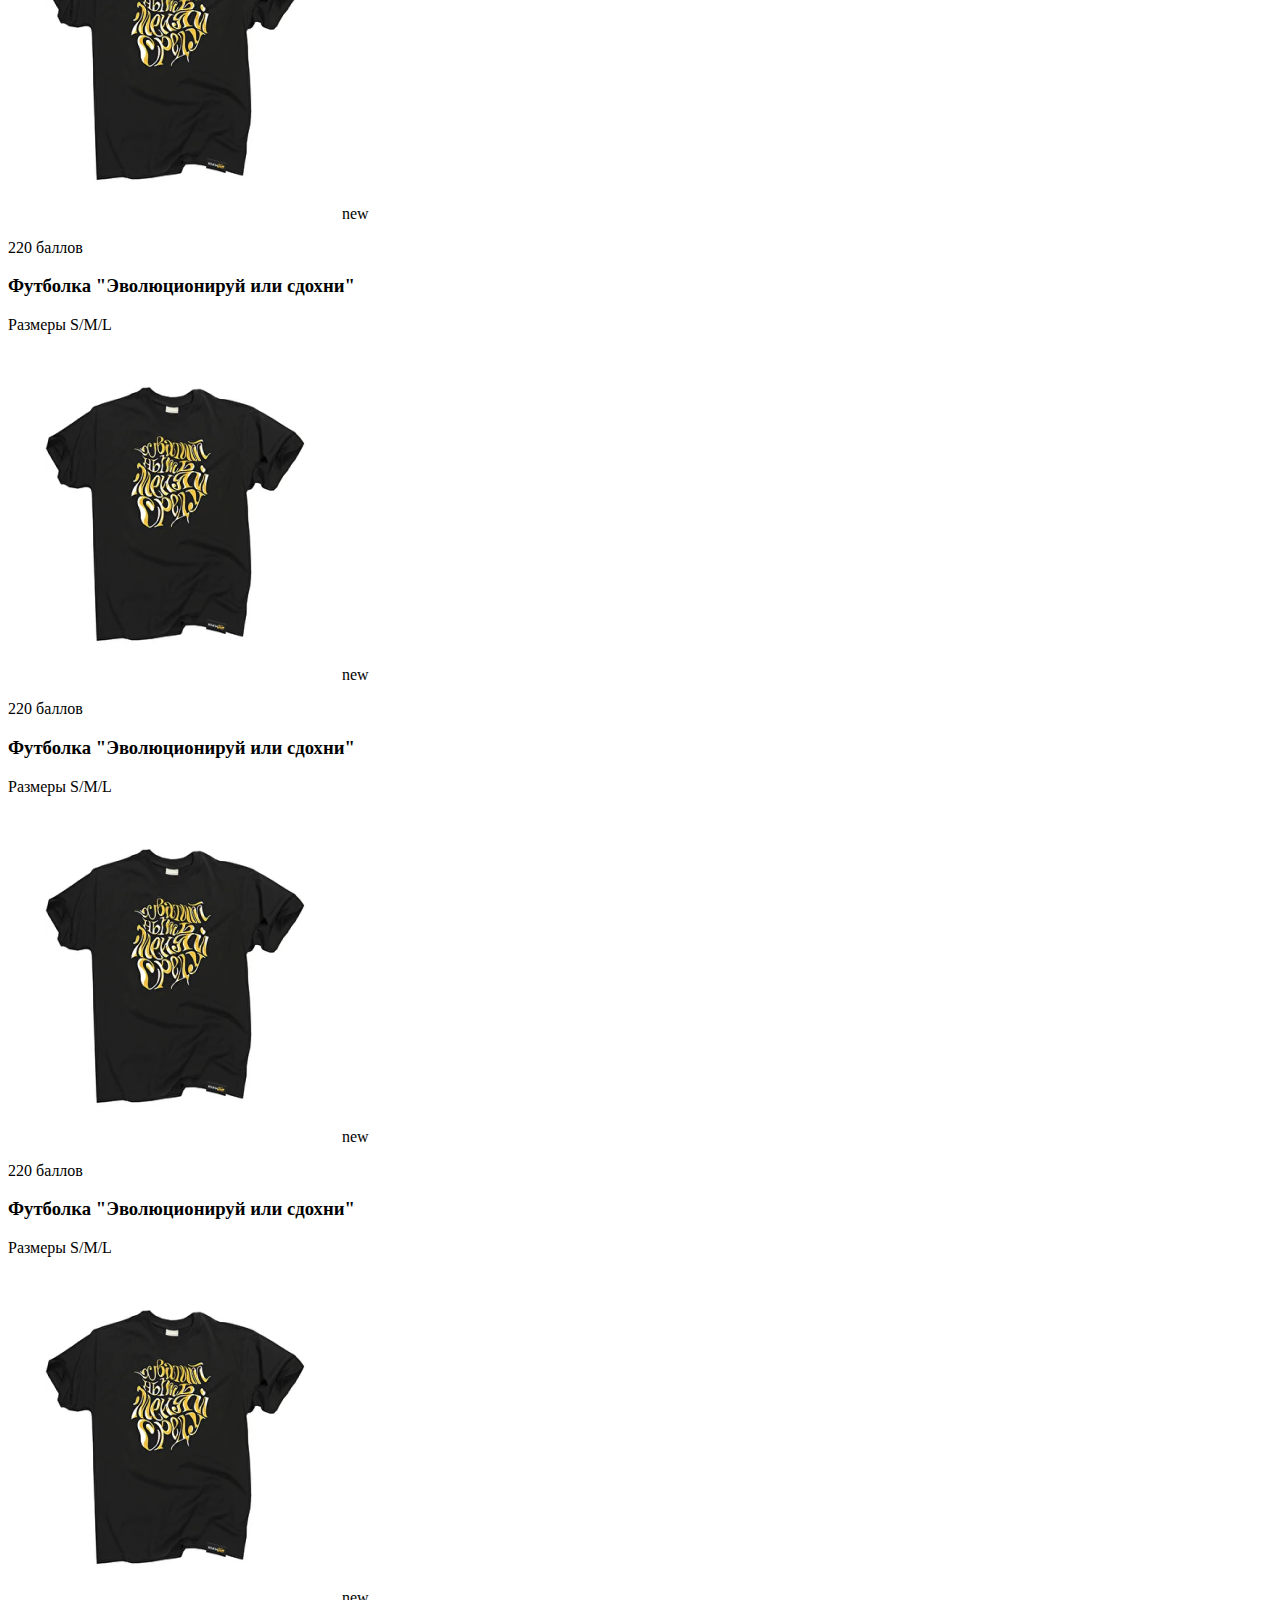
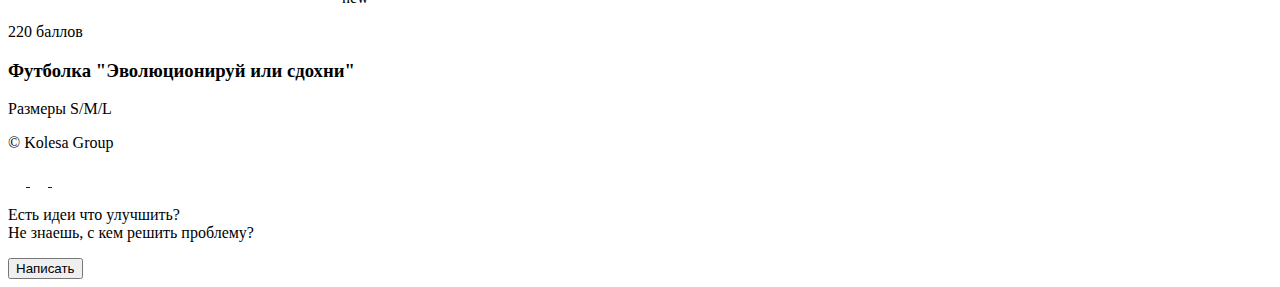
==== commit eef4a8c3: "доработки и исправления" ====
--- a/index.html
+++ b/index.html
@@ -52,7 +52,11 @@
                 type="button"
                 class="user"
             >
-                <div class="user__circle"></div>
+                <img
+                    src="./src/assets/mortyjan.png"
+                    alt="Аватарка"
+                    class="user__circle"
+                >
                 <div class="user__info">
                     <div class="user__name">Мортиджан</div>
                     <div class="user__balance">300 баллов</div>
@@ -65,75 +69,75 @@
             <!-- navigation - menu -->
             <nav class="nav">
                 <ul class="nav__menu">
-                    <li class="nav__link">
-                        <a
-                            href="#"
-                            class="nav__item"
+                    <li class="nav__item">
+                        <a
+                            href="#"
+                            class="nav__link"
                         >
                             Оргсхема
                         </a>
                     </li>
-                    <li class="nav__link">
-                        <a
-                            href="#"
-                            class="nav__item"
+                    <li class="nav__item">
+                        <a
+                            href="#"
+                            class="nav__link"
                         >
                             Kolesa <b>Team</b>
                         </a>
                     </li>
-                    <li class="nav__link">
+                    <li class="nav__item">
                         <div class="nav__line"></div>
                         <a
                             href="#"
-                            class="nav__item nav__active"
+                            class="nav__link nav__active"
                         >
                             Kolesa Shop
                         </a>
                     </li>
-                    <li class="nav__link">
-                        <a
-                            href="#"
-                            class="nav__item"
+                    <li class="nav__item">
+                        <a
+                            href="#"
+                            class="nav__link"
                         >
                             Картина компании
                         </a>
                     </li>
-                    <li class="nav__link">
-                        <a
-                            href="#"
-                            class="nav__item"
+                    <li class="nav__item">
+                        <a
+                            href="#"
+                            class="nav__link"
                         >
                             Новости
                         </a>
                     </li>
-                    <li class="nav__link">
-                        <a
-                            href="#"
-                            class="nav__item"
+                    <li class="nav__item">
+                        <a
+                            href="#"
+                            class="nav__link"
                         >
                             Education
                         </a>
                     </li>
-                    <li class="nav__link">
-                        <a
-                            href="#"
-                            class="nav__item"
+                    <li class="nav__item">
+                        <a
+                            href="#"
+                            class="nav__link"
                         >
                             Guidelines
                         </a>
                     </li>
-                    <li class="nav__link">
-                        <a
-                            href="#"
-                            class="nav__item"
+                    <li class="nav__item">
+                        <a
+                            href="#"
+                            class="nav__link"
                         >
                             Библиотека
                         </a>
                     </li>
-                    <li class="nav__link">
-                        <a
-                            href="#"
-                            class="nav__item"
+                    <li class="nav__item">
+                        <a
+                            href="#"
+                            class="nav__link"
                         >
                             FAQ
                         </a>
@@ -154,21 +158,21 @@
                 <div class="hot">
                     <button
                         type="button"
-                        class="hot__btn"
+                        class="hot__btn hot__btn--green"
                     >
                         <span class="hot__icon">➕</span>
                         <p class="hot__text">Получить баллы</p>
                     </button>
                     <button
                         type="button"
-                        class="hot__btn"
+                        class="hot__btn hot__btn--yellow"
                     >
                         <span class="hot__icon">❓</span>
                         <p class="hot__text">Как получить баллы</p>
                     </button>
                     <button
                         type="button"
-                        class="hot__btn"
+                        class="hot__btn hot__btn--blue"
                     >
                         <span class="hot__icon">🎁</span>
                         <p class="hot__text">Подарить баллы</p>
@@ -178,7 +182,7 @@
                 <div class="tabs">
                     <button
                         type="button"
-                        class="tabs__btn tabs__active"
+                        class="tabs__btn tabs__btn--active"
                     >
                         Все товары
                     </button>
